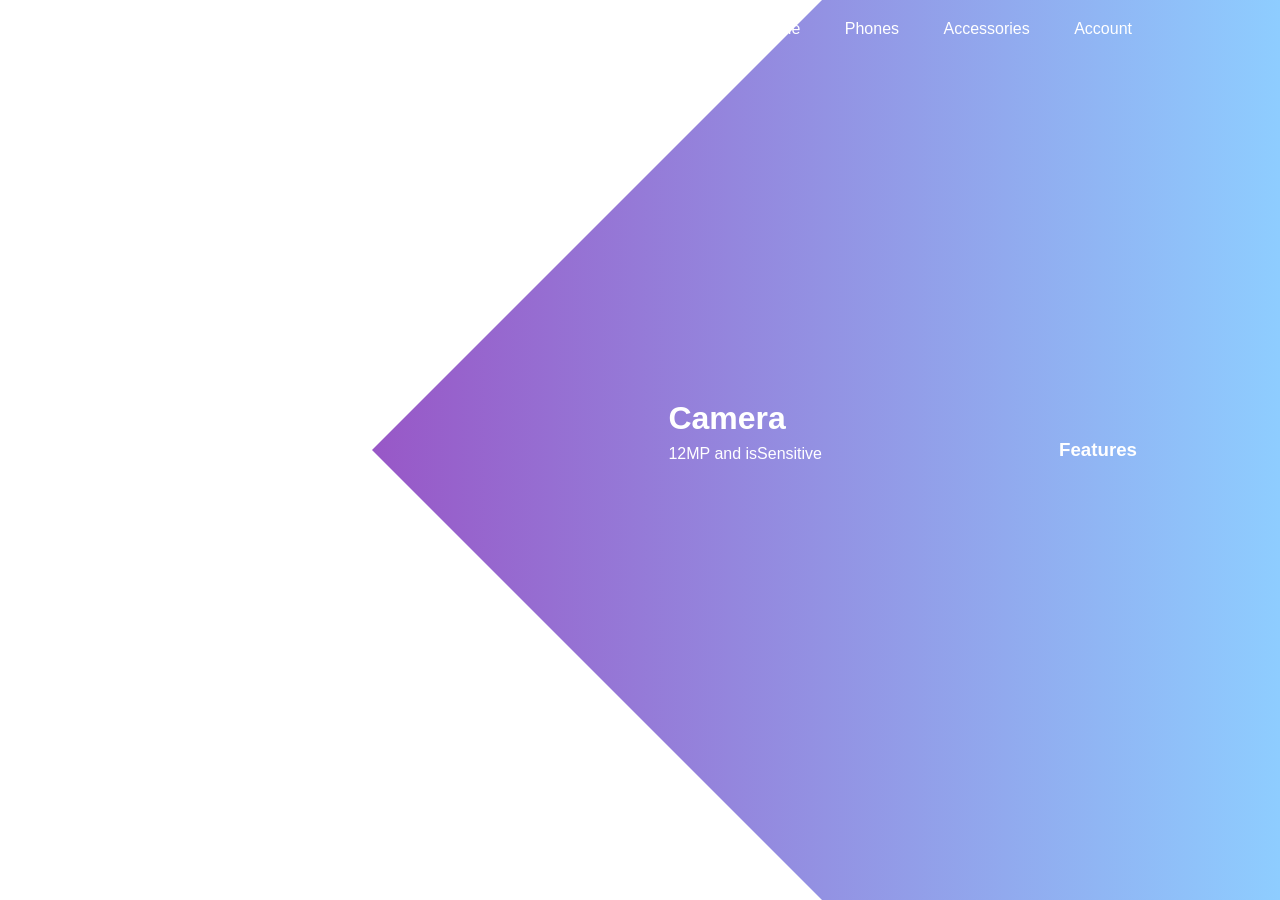
==== index.html @ 6e32cc18 "second" ====
<!DOCTYPE html>
<html lang="en">
<head>
    <meta charset="UTF-8">
    <meta name="viewport" content="width=device-width, initial-scale=1.0">
    <link rel="stylesheet" href="style.css">
    <title>Document</title>
</head>
<body>
    <div class="main">
    <nav>
        <div class="lod">
           
        </div> 
        
        <div class="nav-link">
            <ul>
                <li><a href="">Home</a></li>
                <li><a href="Phones.html">Phones</a></li>
                <li><a href="Accessories.html">Accessories</a></li>
                <li><a href="Cart.html"> Account</a></li>
        </ul>
        </div>

    </nav>
    <div class="info">
        <div class="over"></div>
        <img src="images/images.png" class="mobile" alt="">
        <div id="circle">
            <div class="feature one "><img src="images/bb.webp" alt="">
            <div><h1>Camera</h1>
            <p>12MP and isSensitive</p>
            </div>

            </div>
             <div class="feature two"><img src="images/pp.webp" alt="">
                <div><h1>Processor</h1>
                <p>snapdragon Octa-core 13mp</p>
                </div></div>
            <div class="feature thre"><img src="images/m4.webp" alt="">
                <div><h1>Display</h1>
                    <p>6.5 mini screen</p>
                    </div>
            </div>
            <div class="feature for"><img src="images/w.jpg" alt="">
                <div><h1>Battery life</h1>
                    <p>6000mAh,720hrs</p>
                    </div>
            </div>
        </div>
    </div>

<div class="contr">
    <img src="images/upp.webp" id="up" alt="">
    <h3>Features</h3>
    <img src="images/d.png" id="down" alt="">


</div>
    </div>
    <script >
        var circle = document.getElementById('circle');
        var up = document.getElementById("up");
        var down = document.getElementById("down");

        var rotateValue = circle.style.transform;
        var rotateSum;

        up.onclick = function(){
            rotateSam = rotateValue +"rotate(-90deg)";
            circle.style.transform = rotateSam;
            rotateValue = rotateSam;
        }

        down.onclick = function(){
            rotateSam =rotateValue +"rotate(90deg)";
            circle.style.transform = rotateSam;
            rotateValue = rotateSam;
        }





    </script>
</body>
</html>
---- style.css ----
*{
    margin: 0;
    padding: 0;
    font-family: sans-serif;
   
}
.main{
    width: 100%;
    height: 100vh;
    position: relative;
    overflow: hidden;
    background:linear-gradient(to right,#9c27b0, #8ecdff);
}
nav{
width: 80%;
position:sticky;
margin: 20px auto;
z-index: 1;
display:flex;
align-items: center;
}
.lod{
    flex-basis: 20%;
}
.lod img{
    width: 150px;
}
.nav-link{
    flex: 1px;
    text-align: right;
}
.nav-link ul li{
    list-style: none;
    display: inline-block;
    margin: 0% 20px;
}
.nav-link ul li a{
color: #ffffff;
text-decoration: none;
}
.info{
    width: 1000px;
    height: 1000px;
    position: absolute;
    top: 50%;
    left: -10%;
    transform: translateY(-50%);
}
#circle{
    width: 1000px;
    height: 1000px;
    position: absolute;
    top: 0;
    left: 0;
    border-radius: 50%;
    transform: rotate(0deg);
    transition: 1s;
}
.feature img {
    width: 70px;

}
.feature{
    position:absolute;
    display: flex;
    color: white;
}
.feature div{
    margin-left: 30px;
}
.feature div p{
    margin-top: 8px;
}
.one{
    top: 450px;
    right: 50px;
}
.two{
    top: 150px;
    left: 350px;
    transform: rotate(-90deg);
}
.thre{
    bottom: 450px;
    left: 50px;
    transform: rotate(-180deg);

}
.for{
    bottom: 150px;
    right: 350px;
    transform: rotate(-270deg);
}
.mobile{
    width: 200px;
    position: absolute;
    top: 50%;
    left: 35%;
    transform: translateY(-50%);
    z-index: 1;
}
.contr{
    position: absolute;
    right: 10%;
    top: 50%;
    transform: translateY(-50%);
    text-align: center;
}
.contr h3{
    margin: 15px;
    color: #fff;

}
#up{
    width: 15px;
    cursor: pointer;
}
#down{
    width: 15px;
    cursor: pointer;
    transform: rotate(180deg);
}
.over{
    width: 0;
    height: 0;
    border-top: 500px solid #fff;
    border-right: 500px solid transparent;
    border-left: 500px solid #fff;
    border-bottom: 500px solid #fff;
    position: absolute;
    left: 0;
    top: 0;
}
header{
    background-image: url('images/m3.webp');
    background-repeat: no-repeat;
    background-size: cover;
    background-position: center;
    height: 150px;
    position: relative;
}
.ov{
    position: absolute;
    z-index: 1;
    top: 0;
    left: 0;
    height: 180px;
    right: 0;
    bottom: 0;
    padding: 0 !important;
    margin: 0 !important;
    background-color: rgba(10, 10, 10, 0.3);
}
.na{
    position: absolute;
    top: 0;
    right: 0;
    left: 0;
    z-index: 2;
    display: flex;
    flex-wrap: wrap;
    justify-content: space-between;
    padding: 50px 60px 0 60px;


}
.container{
    display: flex;
    justify-content: center;
    flex-wrap: wrap;
    margin-top: 50px;
    padding-bottom: 100px;
    
    
    
    
    
    
    
}
.image{
    margin-right: 20px;
    margin-left: 20px;
    position: relative;
    overflow: hidden;
    
   
}
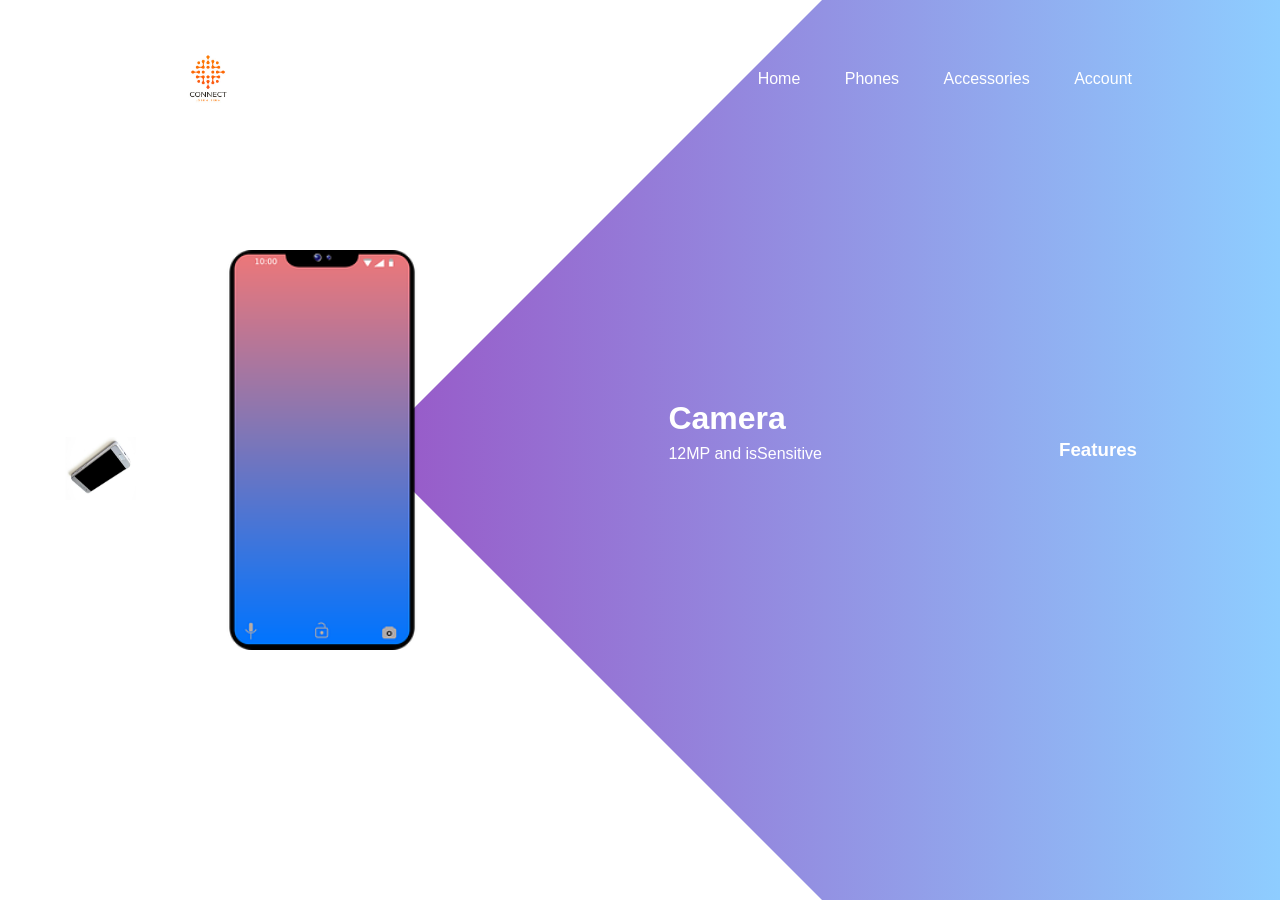
==== commit 7d797a02: "second" ====
--- a/index.html
+++ b/index.html
@@ -10,7 +10,7 @@
     <div class="main">
     <nav>
         <div class="lod">
-           
+           <img src="images/tt.jpg" alt="">
         </div> 
         
         <div class="nav-link">
@@ -25,7 +25,7 @@
     </nav>
     <div class="info">
         <div class="over"></div>
-        <img src="images/images.png" class="mobile" alt="">
+        <img src="images/ry.webp" class="mobile" alt="">
         <div id="circle">
             <div class="feature one "><img src="images/bb.webp" alt="">
             <div><h1>Camera</h1>
@@ -37,7 +37,7 @@
                 <div><h1>Processor</h1>
                 <p>snapdragon Octa-core 13mp</p>
                 </div></div>
-            <div class="feature thre"><img src="images/m4.webp" alt="">
+            <div class="feature thre"><img src="images/a8.webp" alt="">
                 <div><h1>Display</h1>
                     <p>6.5 mini screen</p>
                     </div>
--- a/style.css
+++ b/style.css
@@ -24,6 +24,7 @@
 }
 .lod img{
     width: 150px;
+    padding-left: 5px;
 }
 .nav-link{
     flex: 1px;
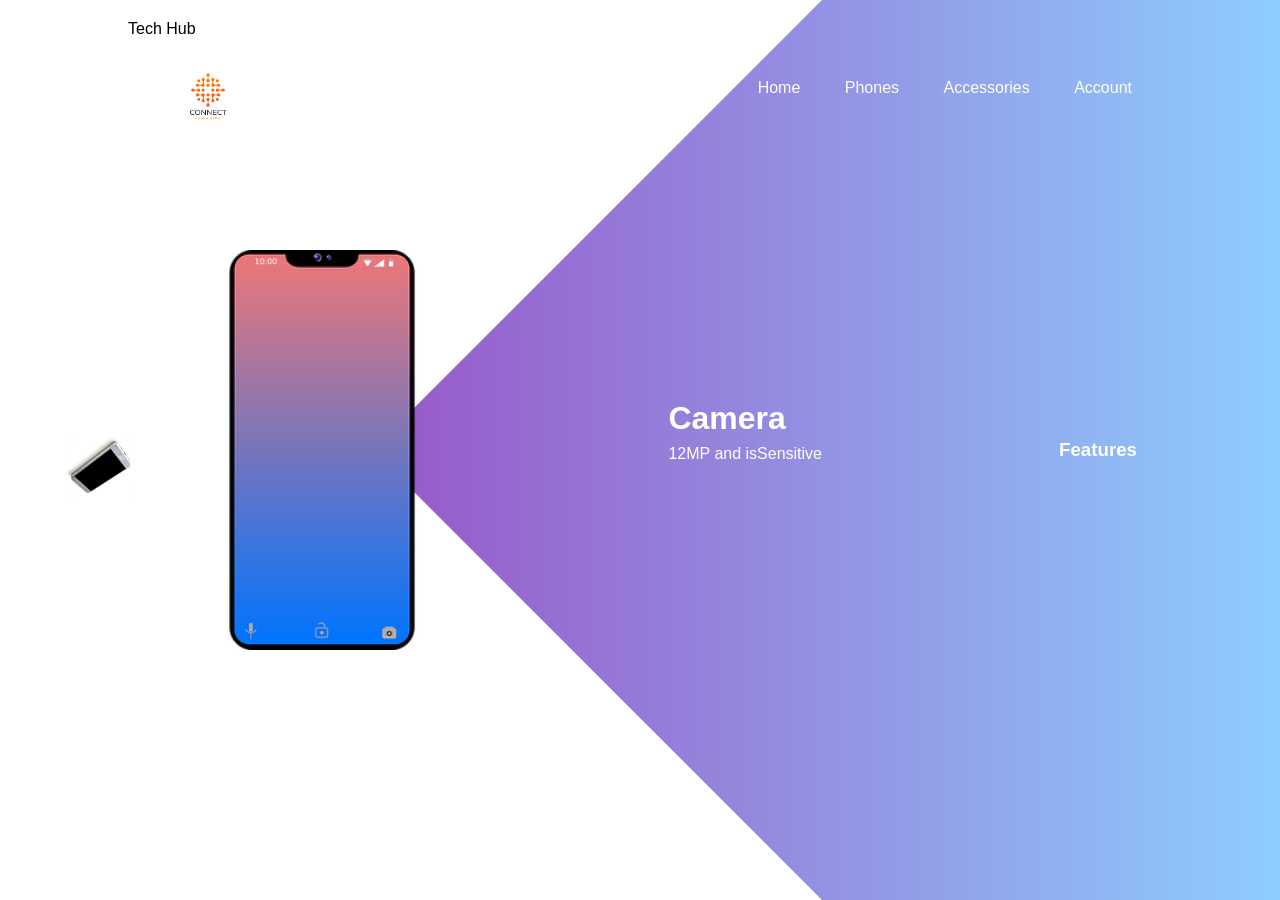
==== commit dbb721e9: "second" ====
--- a/index.html
+++ b/index.html
@@ -10,6 +10,7 @@
     <div class="main">
     <nav>
         <div class="lod">
+            <p>Tech Hub</p>
            <img src="images/tt.jpg" alt="">
         </div> 
         
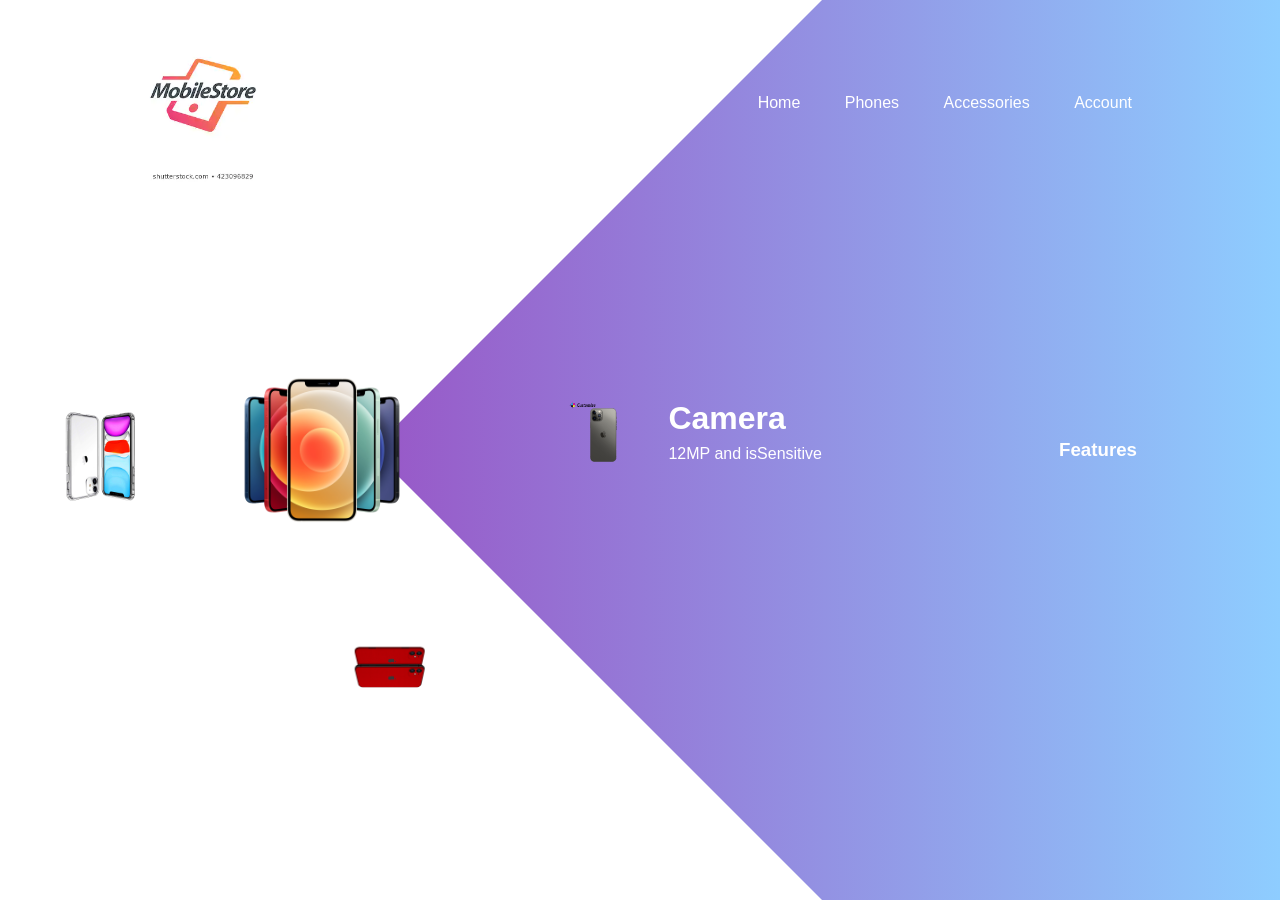
==== commit b8c5057e: "third" ====
--- a/index.html
+++ b/index.html
@@ -10,8 +10,8 @@
     <div class="main">
     <nav>
         <div class="lod">
-            <p>Tech Hub</p>
-           <img src="images/tt.jpg" alt="">
+            
+           <img src="images/co.jpg" alt="" class="tt">
         </div> 
         
         <div class="nav-link">
@@ -26,9 +26,9 @@
     </nav>
     <div class="info">
         <div class="over"></div>
-        <img src="images/ry.webp" class="mobile" alt="">
+        <img src="images/2.png" class="mobile" alt="">
         <div id="circle">
-            <div class="feature one "><img src="images/bb.webp" alt="">
+            <div class="feature one "><img src="images/camera.png" alt="">
             <div><h1>Camera</h1>
             <p>12MP and isSensitive</p>
             </div>
@@ -38,12 +38,12 @@
                 <div><h1>Processor</h1>
                 <p>snapdragon Octa-core 13mp</p>
                 </div></div>
-            <div class="feature thre"><img src="images/a8.webp" alt="">
+            <div class="feature thre"><img src="images/dis.png" alt="">
                 <div><h1>Display</h1>
                     <p>6.5 mini screen</p>
                     </div>
             </div>
-            <div class="feature for"><img src="images/w.jpg" alt="">
+            <div class="feature for"><img src="images/batt.png" alt="">
                 <div><h1>Battery life</h1>
                     <p>6000mAh,720hrs</p>
                     </div>
--- a/style.css
+++ b/style.css
@@ -24,7 +24,7 @@
 }
 .lod img{
     width: 150px;
-    padding-left: 5px;
+   left: 120px;
 }
 .nav-link{
     flex: 1px;
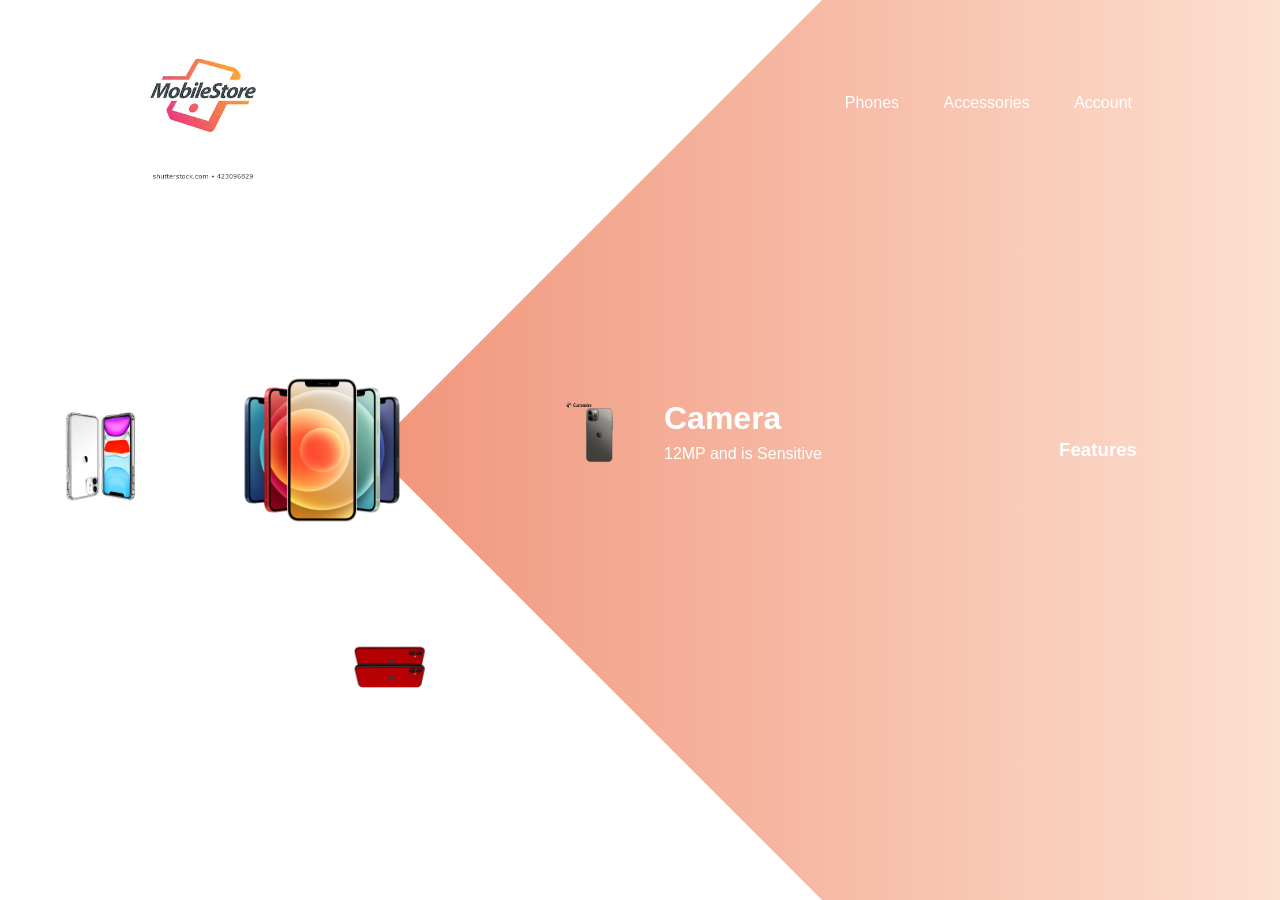
==== commit a35fa65c: "forth" ====
--- a/index.html
+++ b/index.html
@@ -16,7 +16,7 @@
         
         <div class="nav-link">
             <ul>
-                <li><a href="">Home</a></li>
+                <li><a href=""></a></li>
                 <li><a href="Phones.html">Phones</a></li>
                 <li><a href="Accessories.html">Accessories</a></li>
                 <li><a href="Cart.html"> Account</a></li>
@@ -30,7 +30,7 @@
         <div id="circle">
             <div class="feature one "><img src="images/camera.png" alt="">
             <div><h1>Camera</h1>
-            <p>12MP and isSensitive</p>
+            <p>12MP and is Sensitive</p>
             </div>
 
             </div>
@@ -50,39 +50,28 @@
             </div>
         </div>
     </div>
-
 <div class="contr">
     <img src="images/upp.webp" id="up" alt="">
     <h3>Features</h3>
     <img src="images/d.png" id="down" alt="">
-
-
 </div>
     </div>
     <script >
         var circle = document.getElementById('circle');
         var up = document.getElementById("up");
         var down = document.getElementById("down");
-
         var rotateValue = circle.style.transform;
         var rotateSum;
-
         up.onclick = function(){
             rotateSam = rotateValue +"rotate(-90deg)";
             circle.style.transform = rotateSam;
             rotateValue = rotateSam;
         }
-
         down.onclick = function(){
             rotateSam =rotateValue +"rotate(90deg)";
             circle.style.transform = rotateSam;
             rotateValue = rotateSam;
         }
-
-
-
-
-
     </script>
 </body>
 </html>
--- a/style.css
+++ b/style.css
@@ -9,7 +9,7 @@
     height: 100vh;
     position: relative;
     overflow: hidden;
-    background:linear-gradient(to right,#9c27b0, #8ecdff);
+    background:linear-gradient(to right,#ec7658, #fce0d0);
 }
 nav{
 width: 80%;
@@ -171,13 +171,7 @@
     flex-wrap: wrap;
     margin-top: 50px;
     padding-bottom: 100px;
-    
-    
-    
-    
-    
-    
-    
+
 }
 .image{
     margin-right: 20px;
